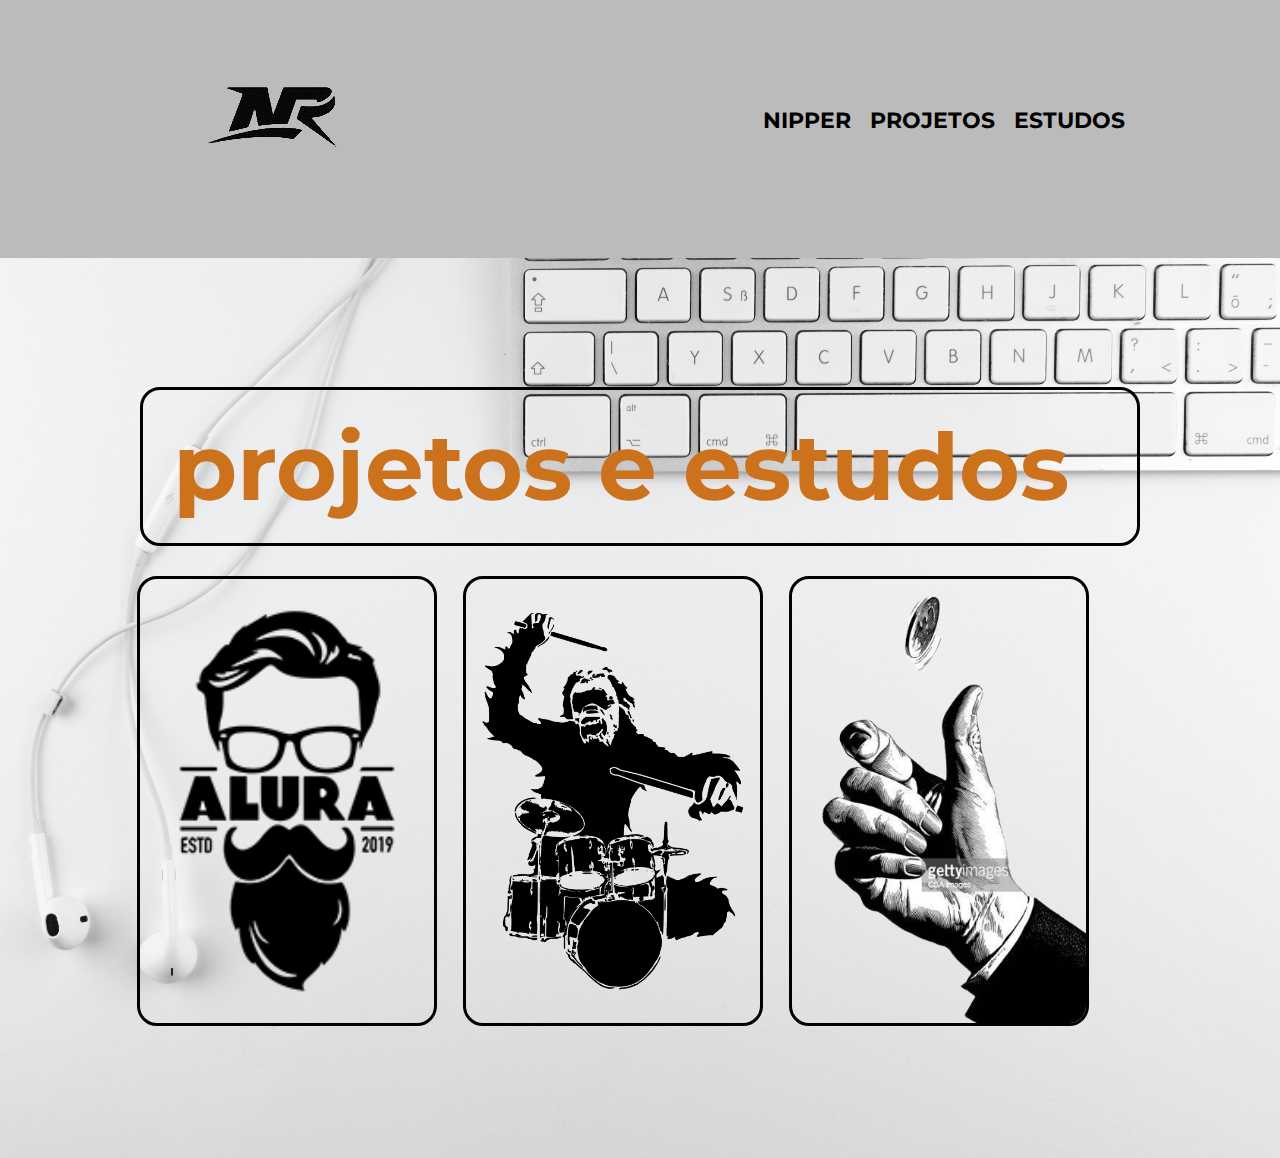
==== nipper/index.html @ e143681e "save" ====
<!DOCTYPE html>
<html lang="pt-br">
    <head>
        <meta charset="utf-8">
        <meta http-equiv="X-UA-Compatible" content="IE=edge">
        <meta name="description" content="">
        <meta name="viewport" content="width=device-width, initial-scale=1">
        <title>Nipper</title>
        
        <link rel = "stylesheet" href="reset.css">
        <link rel="stylesheet" href="style.css">
        <link href="https://fonts.googleapis.com/css?family=Montserrat&display=swap" rel="stylesheet">
    </head>
    <body>
       <header>
        <div class="box">
            <a href="'/../../index.php"><img src="'/../../\logo_nr_white.png" ></a>
        <nav>
            <ul>
                <li><a href="index.html">NIPPER</a></li>
                <li><a href=".html">projetos</a></li>
                <li><a href="Certificado_Alura.html">estudos</a></li>
    
            </ul>
        </nav>

        </div>
       </header>
       <main>
        <section id="slider">
            <h2 class="principal" > projetos e estudos</h2>
            <div class="slider-container">
                <div class="slider">
                    <a href="'/../../site_barbearia\index.html"> <img src="/../../logo_barbearia.png" alt="Filme 1"></a>
                    <a href="'/../../bateria\index.html"> <img src="/../../logo_bateria.png" alt="Filme 2"></a>
                    <a href="'/../../caro_ou_coroa\index.php"> <img src="'/../../moeda.png" alt="Filme 3"></a>
                </div>
            </div>
        </section>

        
        
        

</body>
</html>







       </main>
        

        <script src="" async defer></script>
    </body>
</html>
---- nipper/style.css ----
body{
    
    font-family: 'Montserrat', sans-serif;
}

header{ 
    background: #BBBBBB;
    padding: 30px;
}
.box {   
    position: relative;
    width: 970px;
    margin: auto;
}
.box img:hover{
    width: 250px;
    height: 200px;
}
main{
    margin: 0;
    padding: 0;
    min-height: 100vh;
    background: url("'/../../pc2.jpg") center/cover no-repeat;
    display: grid;
    place-items: center;}
nav{
    position: absolute;
    top: 80px;
    right: 0;
}
nav li {
    display: inline;
    margin: 0 0 0 15px;
}
nav a { 
    text-transform: uppercase;
    color:black;
    font-weight: bold;
    font-size: 22px ;
    text-decoration: none;

}
nav a:hover{
    color: rgb(204, 114, 29);
    text-decoration: underline;
}
.projeto {
    
    position: relative;
    width: 940px;
    margin: auto;

}
.principal {
    padding: 30px;
    font-weight: bold;
    font-size: 93px;
    color: rgb(204, 114, 29);
    position: relative;
    width: 1000px;
    margin: auto;
    
    box-sizing: border-box;
    border-color: black ;
    border-width: 3px ;
    border-style: solid ;
    border-radius: 20px
}


/* slider style */
#slider {
    /*margin-top: 30px;
    width: 100%;*/
    width: 1050px;
    overflow: hidden;
    position: relative;
    margin: auto;
}

.slider-container {
    display: flex;
    transition: transform 0.5s ease;
    position: relative;
   
}

.slider img {
    width: 300px;
    height: 450px;
    object-fit: cover;
    margin-left: 22px;
    margin-top: 30px;
    box-sizing: border-box;
    border-color: black ;
    border-width: 3px ;
    border-style: solid ;
    border-radius: 20px;
}
.slider img:hover{
    width: 310px;
    height: 460px;
    border-color:rgb(204, 114, 29);
}
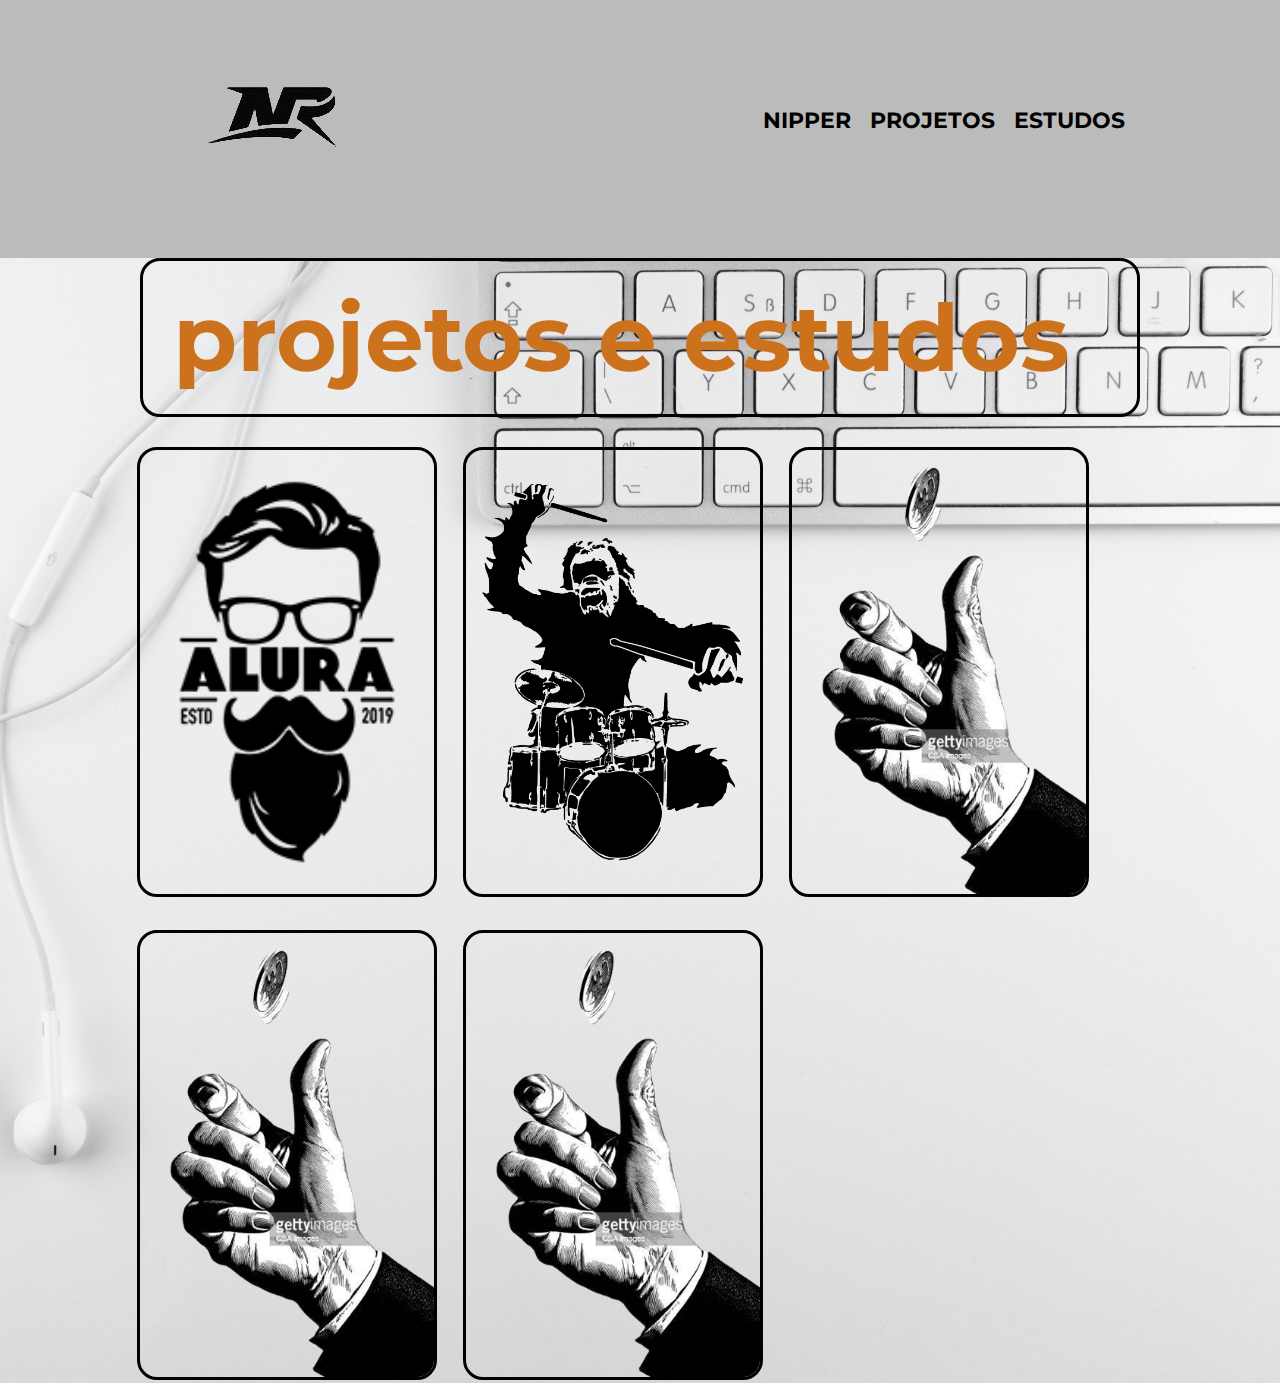
==== commit 58a1b548: "calcu" ====
--- a/nipper/index.html
+++ b/nipper/index.html
@@ -34,6 +34,8 @@
                     <a href="'/../../site_barbearia\index.html"> <img src="/../../logo_barbearia.png" alt="Filme 1"></a>
                     <a href="'/../../bateria\index.html"> <img src="/../../logo_bateria.png" alt="Filme 2"></a>
                     <a href="'/../../caro_ou_coroa\index.php"> <img src="'/../../moeda.png" alt="Filme 3"></a>
+                    <a href="'/../../calculator/calculadora.html"> <img src="'/../../moeda.png" alt="Filme 3"></a>
+                    <a href="'/../../calculator/calculadora.php"> <img src="'/../../moeda.png" alt="Filme 3"></a>
                 </div>
             </div>
         </section>
